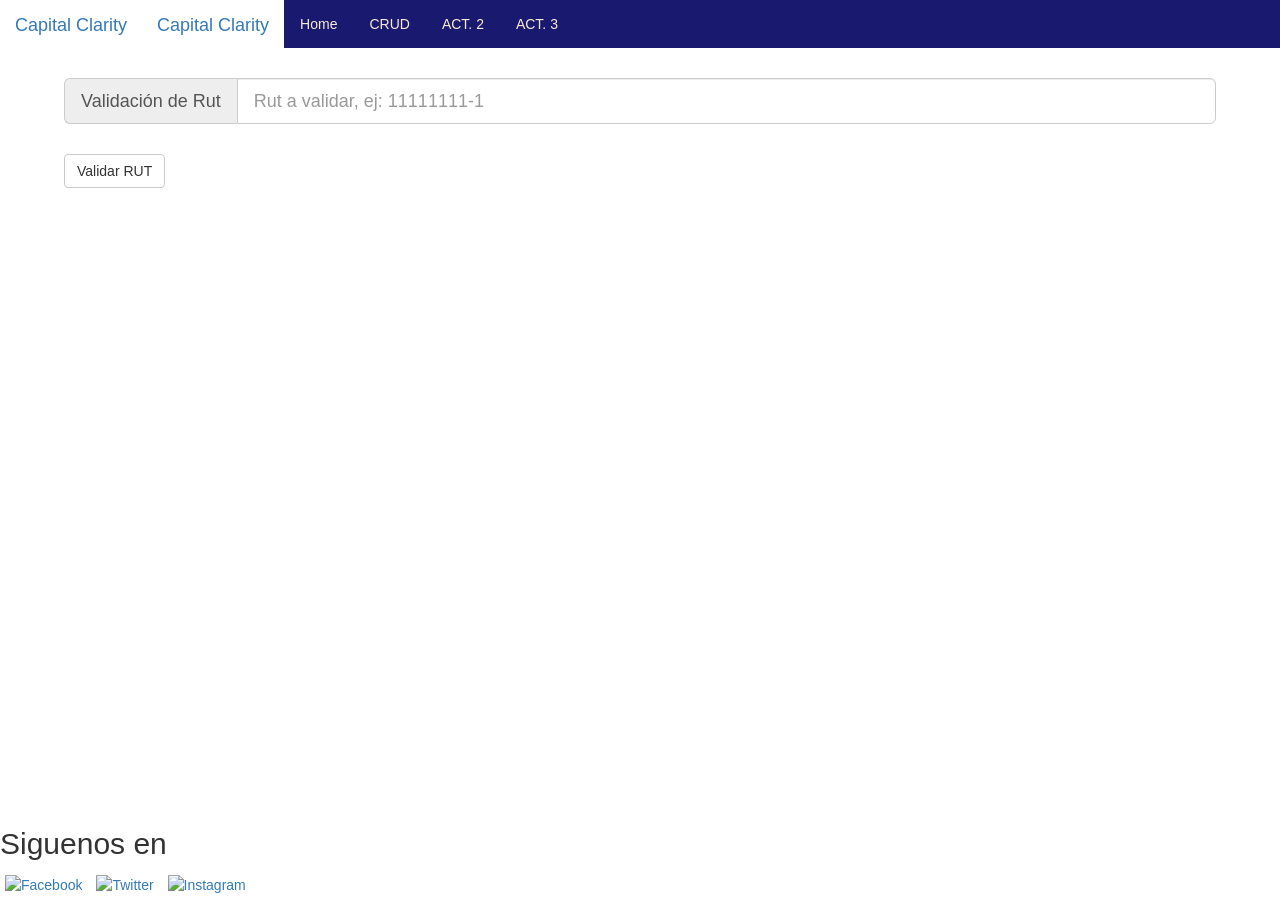
==== index.html @ 871d6251 "Merge branch 'index.html' of https://github.com/gca04/gca04.github.io into index.html" ====
<!DOCTYPE html>
<html lang="en">
    <head>
        <meta charset="utf-8">
        <meta name="viewport" content="width=device-width, initial-scale=1">
        <link rel="stylesheet" href="https://maxcdn.bootstrapcdn.com/bootstrap/3.4.1/css/bootstrap.min.css">
        <link rel="stylesheet" href="styles2.css" >
        <script src="https://ajax.googleapis.com/ajax/libs/jquery/3.7.1/jquery.min.js"></script>
        <script src="https://maxcdn.bootstrapcdn.com/bootstrap/3.4.1/js/bootstrap.min.js"></script>
        <title> Capital Clarity </title>
        <link rel="icon" type="image/x-icon" href="images/favicon1.ico">
    </head>
<body>
	<div class="navbar-header">
      <a class="navbar-brand" href="#">Capital Clarity</a>
    </div>
<nav class="sitios">
    <a class="navbar-brand" href="#">Capital Clarity</a>
    <ul>
        <li><a href="./prueba.html">Home</a></li>
        <li><a href="./crud1.html"> CRUD </a></a></li>
        <li><a href="./act2.html"> ACT. 2 </a></li>
        <li><a href="./act3.html"> ACT. 3 </a></li>
    </ul>
</nav>
    <content>
    <div id="wrapper" >
      <p>&nbsp;</p>
      <div class="input-group input-group-lg">
        <span class="input-group-addon" id="sizing-addon1"> Validación de Rut</span>
        <input type="text" class="form-control" placeholder="Rut a validar, ej: 11111111-1" aria-describedby="sizing-addon1" id="txt_rut">
      </div>
      <p>&nbsp;</p>
      <button id="btnvalida" class="btn btn-default">Validar RUT</button>
      <p>&nbsp;</p>
      <p class="text-info" id="msgerror"></p>
    </div>
  </content>
<script>
var Fn = {
	validaRut : function (rutCompleto) {
		if (!/^[0-9]+[-|‐]{1}[0-9kK]{1}$/.test( rutCompleto ))
			return false;
		var tmp 	= rutCompleto.split('-');
		var digv	= tmp[1]; 
		var rut 	= tmp[0];
		if ( digv == 'K' ) digv = 'k' ;
		return (Fn.dv(rut) == digv );
	},
	dv : function(T){
		var M=0,S=1;
		for(;T;T=Math.floor(T/10))
			S=(S+T%10*(9-M++%6))%11;
		return S?S-1:'k';
	}
}

$("#btnvalida").click(function(){
  if (Fn.validaRut( $("#txt_rut").val() )){
    $("#msgerror").html("El rut ingresado es válido :D");
  } else {
    $("#msgerror").html("El Rut no es válido :'( ");
  }
});
</script>


<footer>
	<h2>Siguenos en</h2>
   <a href="https://www.facebook.com/"> <img
                src="https://cdn-icons-png.freepik.com/256/12234/12234051.png?semt=ais_hybrid" alt="Facebook"></a>
            <a href="https://www.x.com/"><img
                src="https://png.pngtree.com/element_our/sm/20180626/sm_5b32227ca3eb9.jpg" alt="Twitter"></a>
            <a href="https://www.instagram.com/"><img src="https://cdn-icons-png.flaticon.com/512/4922/4922972.png"
                alt="Instagram"></a>

</footer>
</body>
</html>
---- styles2.css ----
body {
    margin: 0;
}

body {
    background-image: url("https://media.istockphoto.com/id/488253130/vector/business-seamless-pattern-vector-background.jpg?s=1024x1024&w=is&k=20&c=fdKbA5ZUlWOWdugk4K4QDosWJFmD5V_MMwy4mI0VHgw=");
    ;
}

h1 {
    position: relative;
    margin: 0px auto;
    width: auto;
    padding-bottom: 0px;
    font-size: 4.1rem;
    font-weight: 300;
    letter-spacing: -0.15rem;
    color: royalblue;
}

#wrapper {
    width: 90%;
    margin: 0px auto;
}

#msgerror {
    font-size: 1.4em;
}

footer {
    position: absolute;
    bottom: 0;
    left: 0;
    width: 100%;
}

footer img {
    width: 32px;
    margin: 5px;
    cursor: pointer;
    text-align: center;
    margin-left: auto 0;
    margin-right: auto 0;
}

ul {
    list-style-type: none;
    margin: 0;
    padding: 0;
    overflow: hidden;
    background-color: midnightblue;
}

li {
    float: left;
    font-family: 'Franklin Gothic Medium', 'Arial Narrow', Arial, sans-serif;
}

li a {
    display: block;
    color: antiquewhite;
    text-align: center;
    padding: 14px 16px;
    text-decoration: none;
}

li a:hover:not(.active) {
    background-color: indianred;
}

#UF {
    font-family: 'Franklin Gothic Medium', 'Arial Narrow', Arial, sans-serif;
    font-size: large;
}

#DolarO {
    font-family: 'Franklin Gothic Medium', 'Arial Narrow', Arial, sans-serif;
    font-size: large;
}

#DolarA {
    font-family: 'Franklin Gothic Medium', 'Arial Narrow', Arial, sans-serif;
    font-size: large;
}

#Euro {
    font-family: 'Franklin Gothic Medium', 'Arial Narrow', Arial, sans-serif;
    font-size: large;
}

#UTM {
    font-family: 'Franklin Gothic Medium', 'Arial Narrow', Arial, sans-serif;
    font-size: large;
}
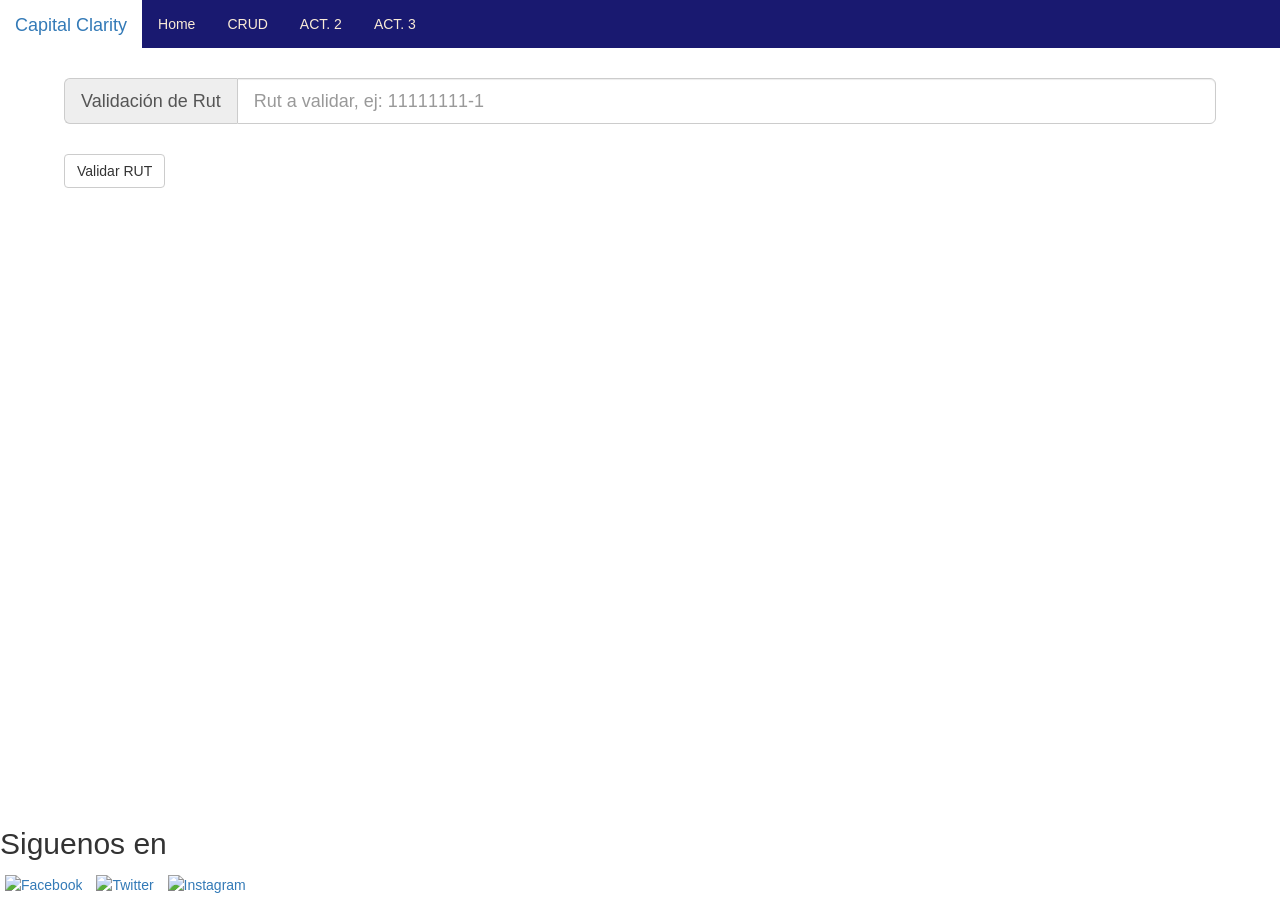
==== commit 1755468f: "fixed small mistake teehee" ====
--- a/index.html
+++ b/index.html
@@ -11,9 +11,6 @@
         <link rel="icon" type="image/x-icon" href="images/favicon1.ico">
     </head>
 <body>
-	<div class="navbar-header">
-      <a class="navbar-brand" href="#">Capital Clarity</a>
-    </div>
 <nav class="sitios">
     <a class="navbar-brand" href="#">Capital Clarity</a>
     <ul>
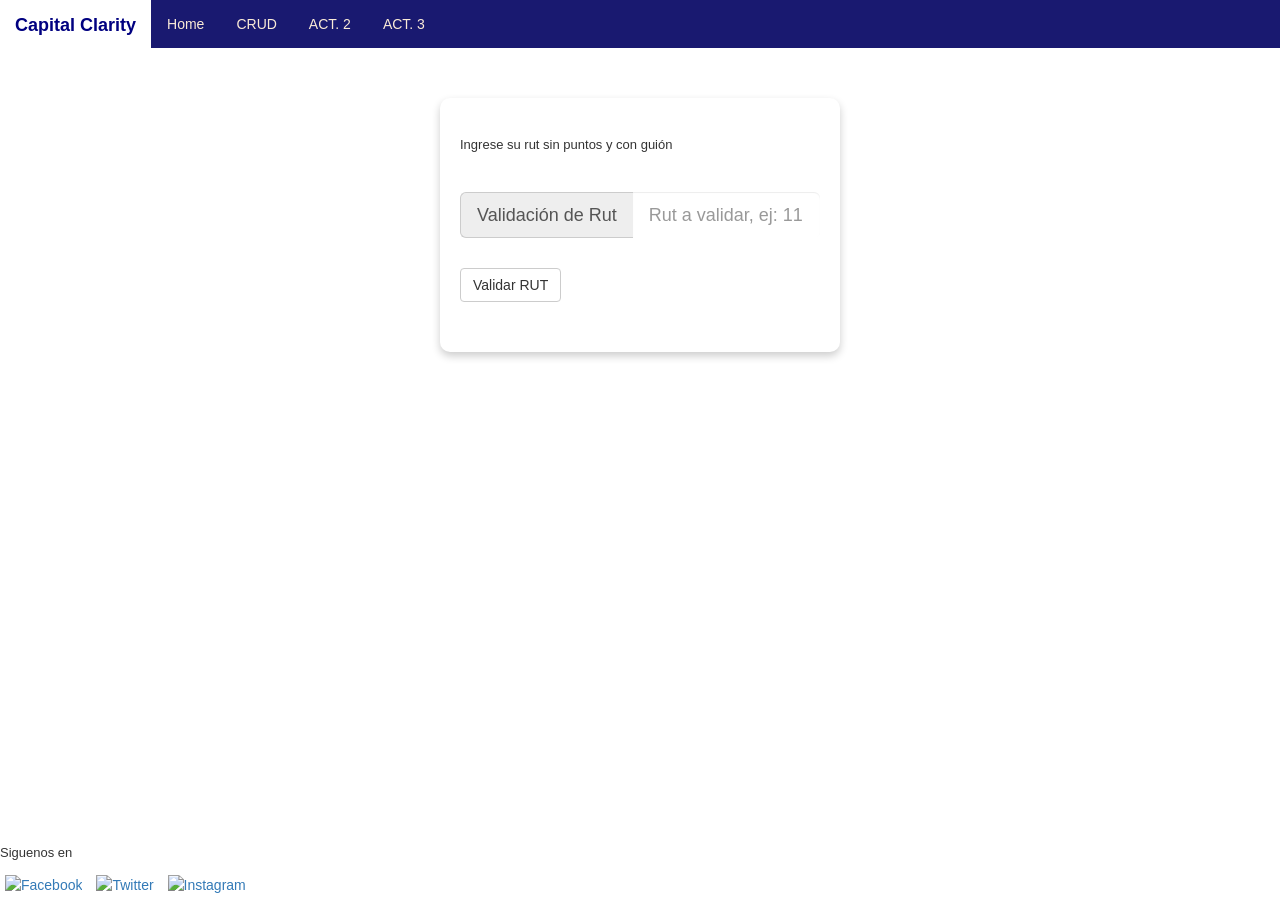
==== commit 5b944999: "Added more minimal changes" ====
--- a/index.html
+++ b/index.html
@@ -14,7 +14,7 @@
 <nav class="sitios">
     <a class="navbar-brand" href="#">Capital Clarity</a>
     <ul>
-        <li><a href="./prueba.html">Home</a></li>
+        <li><a href="./index.html">Home</a></li>
         <li><a href="./crud1.html"> CRUD </a></a></li>
         <li><a href="./act2.html"> ACT. 2 </a></li>
         <li><a href="./act3.html"> ACT. 3 </a></li>
@@ -22,6 +22,7 @@
 </nav>
     <content>
     <div id="wrapper" >
+        <h2> Ingrese su rut sin puntos y con guión</h2>
       <p>&nbsp;</p>
       <div class="input-group input-group-lg">
         <span class="input-group-addon" id="sizing-addon1"> Validación de Rut</span>
@@ -53,7 +54,12 @@
 }
 
 $("#btnvalida").click(function(){
-  if (Fn.validaRut( $("#txt_rut").val() )){
+  var rut = $("#txt_rut").val().trim();
+  if (rut === "") {
+    $("#msgerror").html("Por favor, ingrese un RUT.");
+    return;
+  }
+  if (Fn.validaRut(rut)){
     $("#msgerror").html("El rut ingresado es válido :D");
   } else {
     $("#msgerror").html("El Rut no es válido :'( ");
--- a/styles2.css
+++ b/styles2.css
@@ -1,10 +1,12 @@
 body {
     margin: 0;
-}
-
-body {
     background-image: url("https://media.istockphoto.com/id/488253130/vector/business-seamless-pattern-vector-background.jpg?s=1024x1024&w=is&k=20&c=fdKbA5ZUlWOWdugk4K4QDosWJFmD5V_MMwy4mI0VHgw=");
     ;
+}
+.navbar-brand {
+    color: navy;
+    font-weight: bold;
+    font-family: 'Trebuchet MS', 'Lucida Sans Unicode', 'Lucida Grande', 'Lucida Sans', Arial, sans-serif;
 }
 
 h1 {
@@ -17,15 +19,38 @@
     letter-spacing: -0.15rem;
     color: royalblue;
 }
+h2 {
+    font-size: small;
+}
 
 #wrapper {
-    width: 90%;
-    margin: 0px auto;
+    max-width: 400px;
+    margin: 50px auto;
+    background: white;
+    padding: 20px;
+    border-radius: 10px;
+    box-shadow: 0px 4px 8px rgba(0, 0, 0, 0.2);
 }
 
 #msgerror {
     font-size: 1.4em;
 }
+
+
+
+.form-control {
+    flex: 1;
+    padding: 10px;
+    border: none;
+    outline: none;
+}
+
+.text-info {
+    font-size: 18px;
+    font-weight: bold;
+    color: #dc3545;
+}
+
 
 footer {
     position: absolute;
@@ -67,28 +92,3 @@
 li a:hover:not(.active) {
     background-color: indianred;
 }
-
-#UF {
-    font-family: 'Franklin Gothic Medium', 'Arial Narrow', Arial, sans-serif;
-    font-size: large;
-}
-
-#DolarO {
-    font-family: 'Franklin Gothic Medium', 'Arial Narrow', Arial, sans-serif;
-    font-size: large;
-}
-
-#DolarA {
-    font-family: 'Franklin Gothic Medium', 'Arial Narrow', Arial, sans-serif;
-    font-size: large;
-}
-
-#Euro {
-    font-family: 'Franklin Gothic Medium', 'Arial Narrow', Arial, sans-serif;
-    font-size: large;
-}
-
-#UTM {
-    font-family: 'Franklin Gothic Medium', 'Arial Narrow', Arial, sans-serif;
-    font-size: large;
-}
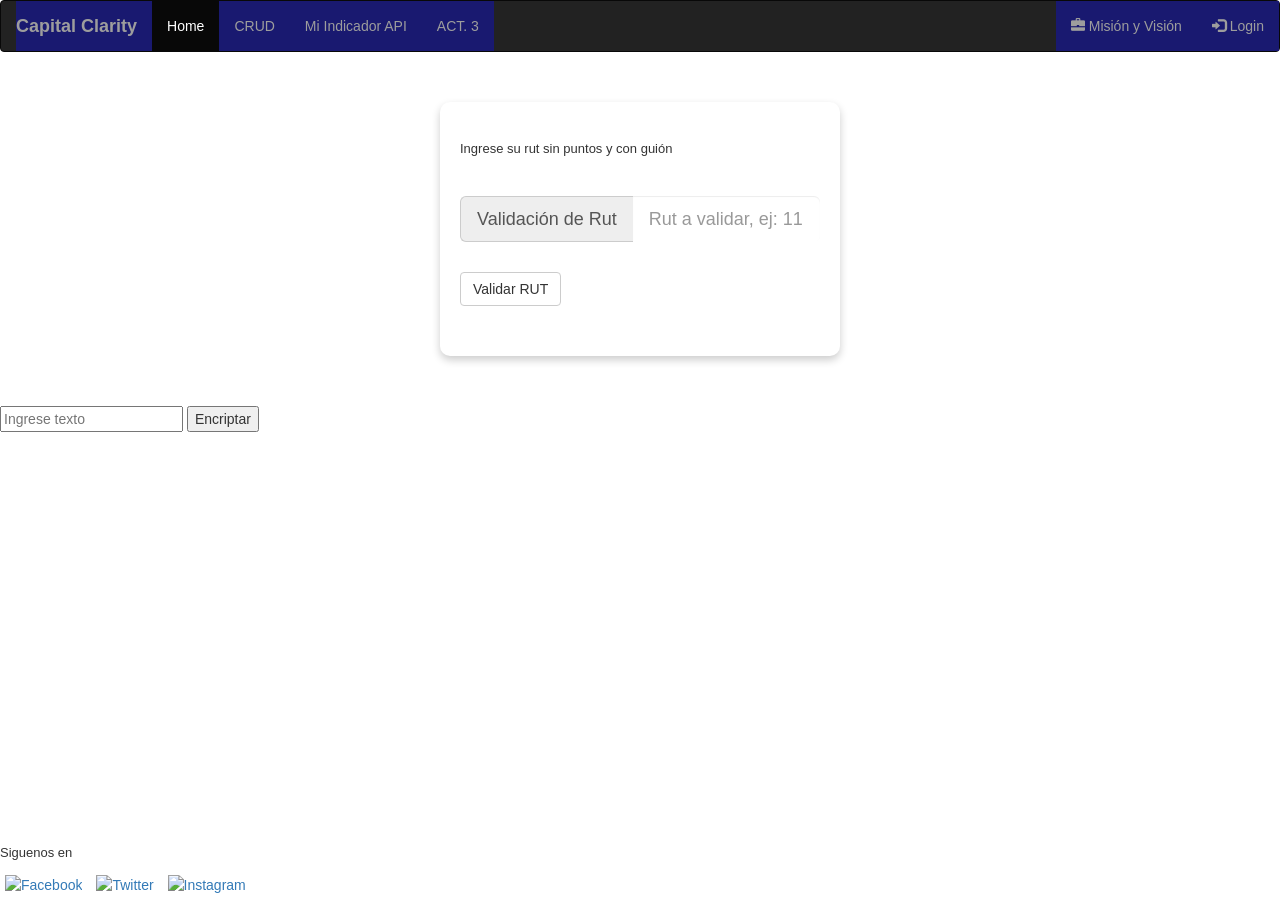
==== commit 5b21f60b: "Major changes in UI, and addition of more stuff" ====
--- a/index.html
+++ b/index.html
@@ -5,20 +5,27 @@
         <meta name="viewport" content="width=device-width, initial-scale=1">
         <link rel="stylesheet" href="https://maxcdn.bootstrapcdn.com/bootstrap/3.4.1/css/bootstrap.min.css">
         <link rel="stylesheet" href="styles2.css" >
+        <script src="https://cdnjs.cloudflare.com/ajax/libs/crypto-js/4.1.1/crypto-js.min.js"></script>
         <script src="https://ajax.googleapis.com/ajax/libs/jquery/3.7.1/jquery.min.js"></script>
         <script src="https://maxcdn.bootstrapcdn.com/bootstrap/3.4.1/js/bootstrap.min.js"></script>
         <title> Capital Clarity </title>
         <link rel="icon" type="image/x-icon" href="images/favicon1.ico">
     </head>
 <body>
-<nav class="sitios">
-    <a class="navbar-brand" href="#">Capital Clarity</a>
-    <ul>
-        <li><a href="./index.html">Home</a></li>
-        <li><a href="./crud1.html"> CRUD </a></a></li>
-        <li><a href="./act2.html"> ACT. 2 </a></li>
-        <li><a href="./act3.html"> ACT. 3 </a></li>
+<nav class="navbar navbar-inverse">
+  <div class="container-fluid">
+    <ul class="nav navbar-nav">
+      <li><a class="navbar-brand" href="#">Capital Clarity</a></li>
+      <li class="active"><a href="./index.html">Home</a></li>
+      <li><a href="./crud1.html">CRUD</a></li>
+      <li><a href="./act2.html">Mi Indicador API</a></li>
+      <li><a href="./act3.html">ACT. 3</a></li>
     </ul>
+    <ul class="nav navbar-nav navbar-right">
+      <li><a href="./mys.html"><span class="glyphicon glyphicon-briefcase"></span> Misión y Visión</a></li>
+      <li><a href="#"><span class="glyphicon glyphicon-log-in"></span> Login</a></li>
+    </ul>
+  </div>
 </nav>
     <content>
     <div id="wrapper" >
@@ -34,6 +41,11 @@
       <p class="text-info" id="msgerror"></p>
     </div>
   </content>
+
+<input type="text" id="texto" placeholder="Ingrese texto">
+<button onclick="mostrarTextoCifrado()">Encriptar</button>
+<p id="resultado"></p>
+
 <script>
 var Fn = {
 	validaRut : function (rutCompleto) {
@@ -65,6 +77,32 @@
     $("#msgerror").html("El Rut no es válido :'( ");
   }
 });
+
+function mostrarTextoCifrado() {
+    let texto = document.getElementById("texto").value;
+    let cifrado = encriptarTexto(texto);
+    document.getElementById("resultado").innerText = "Texto cifrado: " + cifrado;
+}
+function encriptarTexto(texto) {
+    let clave = "miClaveSecreta";
+    let textoCifrado = CryptoJS.AES.encrypt(texto, clave).toString();
+    return textoCifrado;
+}
+
+function desencriptarTexto(textoCifrado) {
+    let clave = "miClaveSecreta";
+    let bytes = CryptoJS.AES.decrypt(textoCifrado, clave);
+    let textoOriginal = bytes.toString(CryptoJS.enc.Utf8);
+    return textoOriginal;
+}
+
+let textoUsuario = "Hola, este es un mensaje secreto";
+let textoCifrado = encriptarTexto(textoUsuario);
+console.log("Texto cifrado:", textoCifrado);
+
+let textoDesencriptado = desencriptarTexto(textoCifrado);
+console.log("Texto desencriptado:", textoDesencriptado);
+
 </script>
 
 
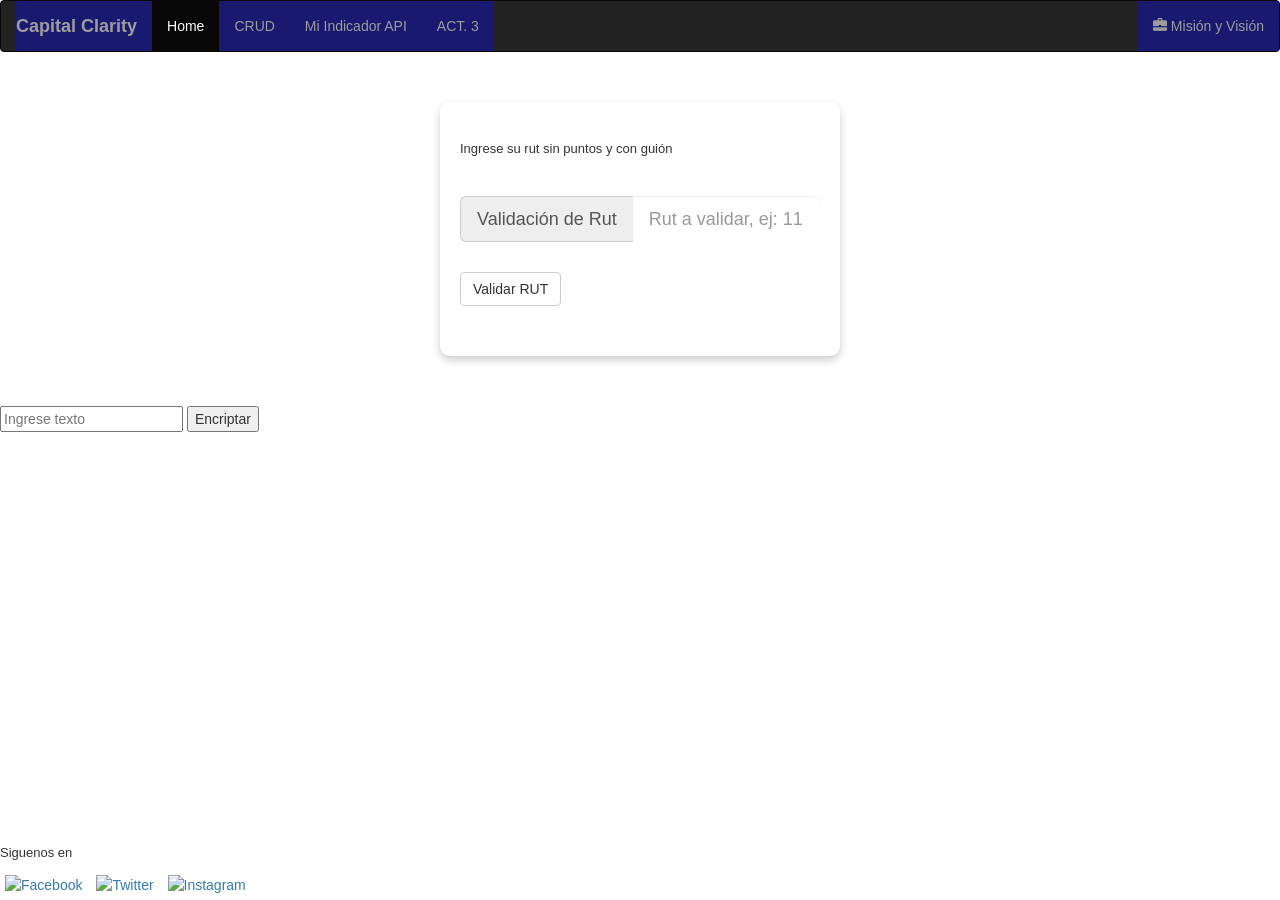
==== commit 1c03ba84: "Minimal changes a" ====
--- a/index.html
+++ b/index.html
@@ -23,7 +23,6 @@
     </ul>
     <ul class="nav navbar-nav navbar-right">
       <li><a href="./mys.html"><span class="glyphicon glyphicon-briefcase"></span> Misión y Visión</a></li>
-      <li><a href="#"><span class="glyphicon glyphicon-log-in"></span> Login</a></li>
     </ul>
   </div>
 </nav>
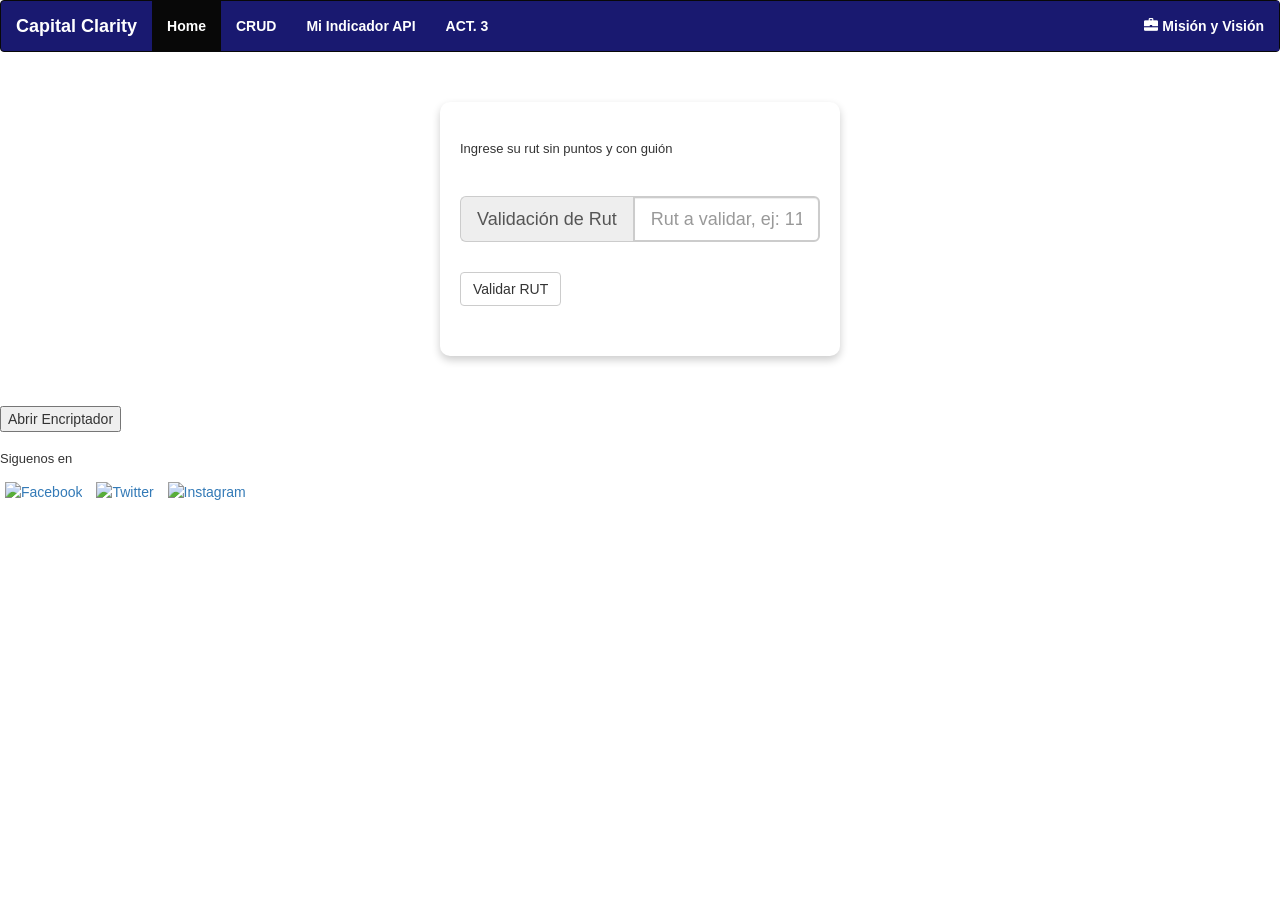
==== commit 7c482a8f: "Minimal changes" ====
--- a/index.html
+++ b/index.html
@@ -41,10 +41,17 @@
     </div>
   </content>
 
-<input type="text" id="texto" placeholder="Ingrese texto">
-<button onclick="mostrarTextoCifrado()">Encriptar</button>
-<p id="resultado"></p>
+<button onclick="abrirModal()">Abrir Encriptador</button>
 
+<div id="modal" class="modal">
+    <div class="modal-contenido">
+        <span class="cerrar" onclick="cerrarModal()">&times;</span>
+        <h1>Encriptador de Texto</h1>
+        <input type="text" id="texto" placeholder="Ingrese texto">
+        <button onclick="mostrarTextoCifrado()">Encriptar</button>
+        <p id="resultado"></p>
+    </div>
+</div>
 <script>
 var Fn = {
 	validaRut : function (rutCompleto) {
@@ -77,11 +84,24 @@
   }
 });
 
+function abrirModal() {
+    document.getElementById("modal").style.display = "flex";
+}
+
+function cerrarModal() {
+    document.getElementById("modal").style.display = "none";
+}
+
 function mostrarTextoCifrado() {
     let texto = document.getElementById("texto").value;
+    if (!texto) {
+        document.getElementById("resultado").innerText = "Por favor, ingrese un texto.";
+        return;
+    }
     let cifrado = encriptarTexto(texto);
     document.getElementById("resultado").innerText = "Texto cifrado: " + cifrado;
 }
+
 function encriptarTexto(texto) {
     let clave = "miClaveSecreta";
     let textoCifrado = CryptoJS.AES.encrypt(texto, clave).toString();
@@ -94,13 +114,36 @@
     let textoOriginal = bytes.toString(CryptoJS.enc.Utf8);
     return textoOriginal;
 }
+function abrirModal() {
+    document.getElementById("modal").style.display = "flex";
+}
 
-let textoUsuario = "Hola, este es un mensaje secreto";
-let textoCifrado = encriptarTexto(textoUsuario);
-console.log("Texto cifrado:", textoCifrado);
+function cerrarModal() {
+    document.getElementById("modal").style.display = "none";
+}
 
-let textoDesencriptado = desencriptarTexto(textoCifrado);
-console.log("Texto desencriptado:", textoDesencriptado);
+function mostrarTextoCifrado() {
+    let texto = document.getElementById("texto").value;
+    if (!texto) {
+        document.getElementById("resultado").innerText = "Por favor, ingrese un texto.";
+        return;
+    }
+    let cifrado = encriptarTexto(texto);
+    document.getElementById("resultado").innerText = "Texto cifrado: " + cifrado;
+}
+
+function encriptarTexto(texto) {
+    let clave = "miClaveSecreta";
+    let textoCifrado = CryptoJS.AES.encrypt(texto, clave).toString();
+    return textoCifrado;
+}
+
+function desencriptarTexto(textoCifrado) {
+    let clave = "miClaveSecreta";
+    let bytes = CryptoJS.AES.decrypt(textoCifrado, clave);
+    let textoOriginal = bytes.toString(CryptoJS.enc.Utf8);
+    return textoOriginal;
+}
 
 </script>
 
--- a/styles2.css
+++ b/styles2.css
@@ -3,9 +3,16 @@
     background-image: url("https://media.istockphoto.com/id/488253130/vector/business-seamless-pattern-vector-background.jpg?s=1024x1024&w=is&k=20&c=fdKbA5ZUlWOWdugk4K4QDosWJFmD5V_MMwy4mI0VHgw=");
     ;
 }
+.navbar {
+    background-color: midnightblue !important;
+    font-weight: bold;
+}
+.navbar a {
+    color: white !important;
+}
+
 .navbar-brand {
-    color: navy;
-    font-weight: bold;
+    padding-left: 15px;
     font-family: 'Trebuchet MS', 'Lucida Sans Unicode', 'Lucida Grande', 'Lucida Sans', Arial, sans-serif;
 }
 
@@ -36,7 +43,18 @@
     font-size: 1.4em;
 }
 
+input[type="text"] {
+    width: 80%;
+    padding: 10px;
+    border: 2px solid #ccc;
+    border-radius: 5px;
+    font-size: 16px;
+}
 
+input[type="text"]:focus {
+    border-color: #007bff;
+    outline: none;
+}
 
 .form-control {
     flex: 1;
@@ -51,9 +69,16 @@
     color: #dc3545;
 }
 
+.container {
+    max-width: 600px;
+    margin: auto;
+    background: white;
+    padding: 20px;
+    border-radius: 10px;
+    box-shadow: 0px 4px 8px rgba(0, 0, 0, 0.2);
+}
 
 footer {
-    position: absolute;
     bottom: 0;
     left: 0;
     width: 100%;
@@ -92,3 +117,27 @@
 li a:hover:not(.active) {
     background-color: indianred;
 }
+.modal-contenido {
+    background-color: white;
+    padding: 20px;
+    border-radius: 10px;
+    box-shadow: 0px 4px 8px rgba(0, 0, 0, 0.2);
+    text-align: center;
+    width: 300px;
+    max-height: 400px;
+    overflow: hidden;
+    position: relative;
+}
+
+#resultado {
+    max-width: 100%;
+    word-wrap: break-word;
+    overflow-wrap: break-word;
+    font-size: 14px;
+    padding: 10px;
+    background-color: #f4f4f4;
+    border-radius: 5px;
+    margin-top: 10px;
+    max-height: 150px;
+    overflow-y: auto; 
+}
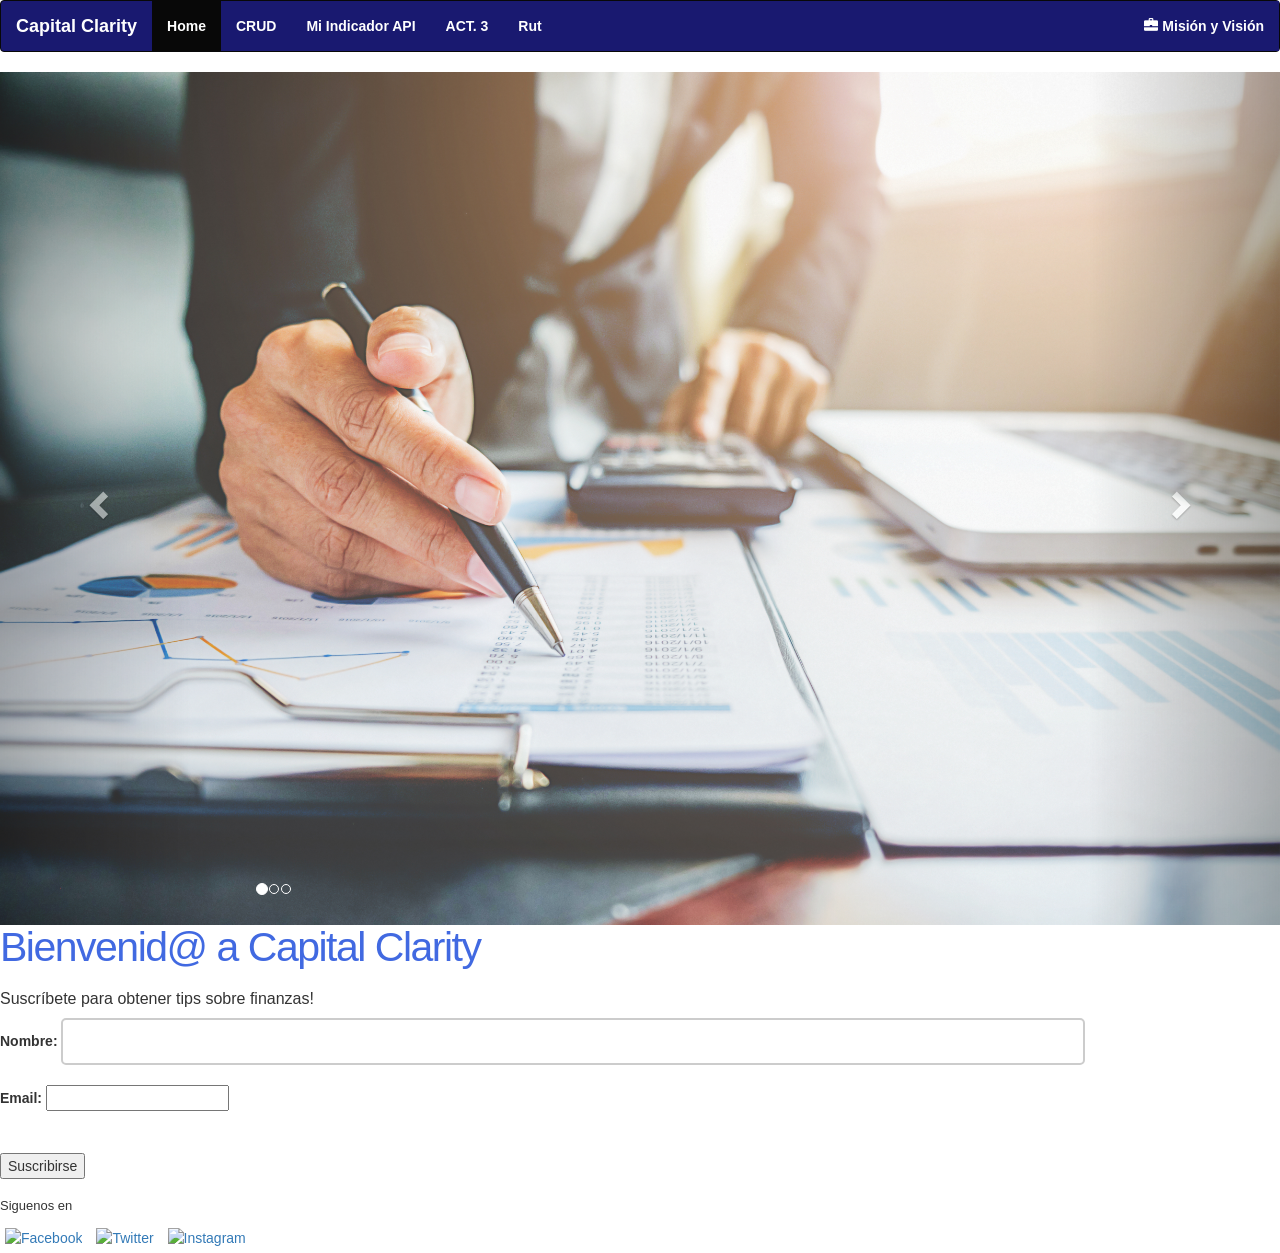
==== commit 03163710: "several changes yay" ====
--- a/index.html
+++ b/index.html
@@ -1,162 +1,125 @@
 <!DOCTYPE html>
 <html lang="en">
-    <head>
-        <meta charset="utf-8">
-        <meta name="viewport" content="width=device-width, initial-scale=1">
-        <link rel="stylesheet" href="https://maxcdn.bootstrapcdn.com/bootstrap/3.4.1/css/bootstrap.min.css">
-        <link rel="stylesheet" href="styles2.css" >
-        <script src="https://cdnjs.cloudflare.com/ajax/libs/crypto-js/4.1.1/crypto-js.min.js"></script>
-        <script src="https://ajax.googleapis.com/ajax/libs/jquery/3.7.1/jquery.min.js"></script>
-        <script src="https://maxcdn.bootstrapcdn.com/bootstrap/3.4.1/js/bootstrap.min.js"></script>
-        <title> Capital Clarity </title>
-        <link rel="icon" type="image/x-icon" href="images/favicon1.ico">
-    </head>
+
+<head>
+  <meta charset="utf-8">
+  <meta name="viewport" content="width=device-width, initial-scale=1">
+  <link rel="stylesheet" href="https://maxcdn.bootstrapcdn.com/bootstrap/3.4.1/css/bootstrap.min.css">
+  <link rel="stylesheet" href="styles2.css">
+  <script src="https://cdnjs.cloudflare.com/ajax/libs/crypto-js/4.1.1/crypto-js.min.js"></script>
+  <script src="https://ajax.googleapis.com/ajax/libs/jquery/3.7.1/jquery.min.js"></script>
+  <script src="https://maxcdn.bootstrapcdn.com/bootstrap/3.4.1/js/bootstrap.min.js"></script>
+  <title> Capital Clarity </title>
+  <link rel="icon" type="image/x-icon" href="images/favicon2.ico">
+</head>
+
 <body>
-<nav class="navbar navbar-inverse">
-  <div class="container-fluid">
-    <ul class="nav navbar-nav">
-      <li><a class="navbar-brand" href="#">Capital Clarity</a></li>
-      <li class="active"><a href="./index.html">Home</a></li>
-      <li><a href="./crud1.html">CRUD</a></li>
-      <li><a href="./act2.html">Mi Indicador API</a></li>
-      <li><a href="./act3.html">ACT. 3</a></li>
-    </ul>
-    <ul class="nav navbar-nav navbar-right">
-      <li><a href="./mys.html"><span class="glyphicon glyphicon-briefcase"></span> Misión y Visión</a></li>
-    </ul>
+  <nav class="navbar navbar-inverse">
+    <div class="container-fluid">
+      <ul class="nav navbar-nav">
+        <li><a class="navbar-brand" href="#">Capital Clarity</a></li>
+        <li class="active"><a href="./index.html">Home</a></li>
+        <li><a href="./crud1.html">CRUD</a></li>
+        <li><a href="./act2.html">Mi Indicador API</a></li>
+        <li><a href="./act3.html">ACT. 3</a></li>
+        <li><a href="./act4.html"> Rut</a></li>
+      </ul>
+      <ul class="nav navbar-nav navbar-right">
+        <li><a href="./mys.html"><span class="glyphicon glyphicon-briefcase"></span> Misión y Visión</a></li>
+      </ul>
+    </div>
+  </nav>
+  <div id="myCarousel" class="carousel slide" data-ride="carousel">
+    <ol class="carousel-indicators">
+      <li data-target="#myCarousel" data-slide-to="0" class="active"></li>
+      <li data-target="#myCarousel" data-slide-to="1"></li>
+      <li data-target="#myCarousel" data-slide-to="2"></li>
+    </ol>
+
+    <div class="carousel-inner">
+      <div class="item active">
+        <img src="images/1.jpg">
+      </div>
+
+      <div class="item">
+        <img src="images/2.jpg">
+      </div>
+
+      <div class="item">
+        <img src="images/3.jpg">
+      </div>
+    </div>
+
+    <a class="left carousel-control" href="#myCarousel" data-slide="prev">
+      <span class="glyphicon glyphicon-chevron-left"></span>
+      <span class="sr-only">Previous</span>
+    </a>
+    <a class="right carousel-control" href="#myCarousel" data-slide="next">
+      <span class="glyphicon glyphicon-chevron-right"></span>
+      <span class="sr-only">Next</span>
+    </a>
   </div>
-</nav>
-    <content>
-    <div id="wrapper" >
-        <h2> Ingrese su rut sin puntos y con guión</h2>
-      <p>&nbsp;</p>
-      <div class="input-group input-group-lg">
-        <span class="input-group-addon" id="sizing-addon1"> Validación de Rut</span>
-        <input type="text" class="form-control" placeholder="Rut a validar, ej: 11111111-1" aria-describedby="sizing-addon1" id="txt_rut">
-      </div>
-      <p>&nbsp;</p>
-      <button id="btnvalida" class="btn btn-default">Validar RUT</button>
-      <p>&nbsp;</p>
-      <p class="text-info" id="msgerror"></p>
-    </div>
-  </content>
+  <h1> Bienvenid@ a Capital Clarity </h1>
+  <h2>Suscríbete para obtener tips sobre finanzas!</h2>
+  <form id="miFormulario" action="">
+    <label for="nombre">Nombre:</label>
+    <input type="text" id="nombre" required> <br><br>
+    <label for="email">Email:</label>
+    <input type="email" id="email" required><br><br>
+    <br>
+    <button type="submit">Suscribirse</button>
+  </form>
+  <div id="errores"></div>
+  <script>
+    function esEmailValido(email) {
+      let regex = /^[^\s@]+@[^\s@]+\.[^\s@]+$/;
+      return regex.test(email);
+    }
+    function esEdadValida(edad) {
+      let min = 18
+      let max = 76
+      return edad >= min && edad <= max;
+    }
 
-<button onclick="abrirModal()">Abrir Encriptador</button>
+    document.getElementById('miFormulario').addEventListener('submit', function (event) {
+      let errores = [];
 
-<div id="modal" class="modal">
-    <div class="modal-contenido">
-        <span class="cerrar" onclick="cerrarModal()">&times;</span>
-        <h1>Encriptador de Texto</h1>
-        <input type="text" id="texto" placeholder="Ingrese texto">
-        <button onclick="mostrarTextoCifrado()">Encriptar</button>
-        <p id="resultado"></p>
-    </div>
-</div>
-<script>
-var Fn = {
-	validaRut : function (rutCompleto) {
-		if (!/^[0-9]+[-|‐]{1}[0-9kK]{1}$/.test( rutCompleto ))
-			return false;
-		var tmp 	= rutCompleto.split('-');
-		var digv	= tmp[1]; 
-		var rut 	= tmp[0];
-		if ( digv == 'K' ) digv = 'k' ;
-		return (Fn.dv(rut) == digv );
-	},
-	dv : function(T){
-		var M=0,S=1;
-		for(;T;T=Math.floor(T/10))
-			S=(S+T%10*(9-M++%6))%11;
-		return S?S-1:'k';
-	}
-}
+      let nombre = document.getElementById('nombre').value;
+      let email = document.getElementById('email').value;
+      if (nombre.length < 3) {
+                errorNombre.style.display = "block";
+                valido = false;
+            } else {
+                errorNombre.style.display = "none";
+            }
 
-$("#btnvalida").click(function(){
-  var rut = $("#txt_rut").val().trim();
-  if (rut === "") {
-    $("#msgerror").html("Por favor, ingrese un RUT.");
-    return;
-  }
-  if (Fn.validaRut(rut)){
-    $("#msgerror").html("El rut ingresado es válido :D");
-  } else {
-    $("#msgerror").html("El Rut no es válido :'( ");
-  }
-});
+      if (!esEmailValido(email)) {
+        errores.push('el formato de email es incorrecto');
+      }
+      if (nombre === '') {
+        errores.push('El campo nombre es obligatorio.');
+      }
 
-function abrirModal() {
-    document.getElementById("modal").style.display = "flex";
-}
+      if (email === '') {
+        errores.push('El campo email es obligatorio.');
+      }
 
-function cerrarModal() {
-    document.getElementById("modal").style.display = "none";
-}
+      if (errores.length > 0) {
+        event.preventDefault();
+        document.getElementById('errores').innerHTML = errores.join('<br>');
+      }
 
-function mostrarTextoCifrado() {
-    let texto = document.getElementById("texto").value;
-    if (!texto) {
-        document.getElementById("resultado").innerText = "Por favor, ingrese un texto.";
-        return;
-    }
-    let cifrado = encriptarTexto(texto);
-    document.getElementById("resultado").innerText = "Texto cifrado: " + cifrado;
-}
+    });
+  </script>
+  <footer>
+    <h3>Siguenos en</h3>
+    <a href="https://www.facebook.com/"> <img
+        src="https://cdn-icons-png.freepik.com/256/12234/12234051.png?semt=ais_hybrid" alt="Facebook"></a>
+    <a href="https://www.x.com/"><img src="https://png.pngtree.com/element_our/sm/20180626/sm_5b32227ca3eb9.jpg"
+        alt="Twitter"></a>
+    <a href="https://www.instagram.com/"><img src="https://cdn-icons-png.flaticon.com/512/4922/4922972.png"
+        alt="Instagram"></a>
 
-function encriptarTexto(texto) {
-    let clave = "miClaveSecreta";
-    let textoCifrado = CryptoJS.AES.encrypt(texto, clave).toString();
-    return textoCifrado;
-}
-
-function desencriptarTexto(textoCifrado) {
-    let clave = "miClaveSecreta";
-    let bytes = CryptoJS.AES.decrypt(textoCifrado, clave);
-    let textoOriginal = bytes.toString(CryptoJS.enc.Utf8);
-    return textoOriginal;
-}
-function abrirModal() {
-    document.getElementById("modal").style.display = "flex";
-}
-
-function cerrarModal() {
-    document.getElementById("modal").style.display = "none";
-}
-
-function mostrarTextoCifrado() {
-    let texto = document.getElementById("texto").value;
-    if (!texto) {
-        document.getElementById("resultado").innerText = "Por favor, ingrese un texto.";
-        return;
-    }
-    let cifrado = encriptarTexto(texto);
-    document.getElementById("resultado").innerText = "Texto cifrado: " + cifrado;
-}
-
-function encriptarTexto(texto) {
-    let clave = "miClaveSecreta";
-    let textoCifrado = CryptoJS.AES.encrypt(texto, clave).toString();
-    return textoCifrado;
-}
-
-function desencriptarTexto(textoCifrado) {
-    let clave = "miClaveSecreta";
-    let bytes = CryptoJS.AES.decrypt(textoCifrado, clave);
-    let textoOriginal = bytes.toString(CryptoJS.enc.Utf8);
-    return textoOriginal;
-}
-
-</script>
-
-
-<footer>
-	<h2>Siguenos en</h2>
-   <a href="https://www.facebook.com/"> <img
-                src="https://cdn-icons-png.freepik.com/256/12234/12234051.png?semt=ais_hybrid" alt="Facebook"></a>
-            <a href="https://www.x.com/"><img
-                src="https://png.pngtree.com/element_our/sm/20180626/sm_5b32227ca3eb9.jpg" alt="Twitter"></a>
-            <a href="https://www.instagram.com/"><img src="https://cdn-icons-png.flaticon.com/512/4922/4922972.png"
-                alt="Instagram"></a>
-
-</footer>
+  </footer>
 </body>
-</html>
+</html>
--- a/styles2.css
+++ b/styles2.css
@@ -25,8 +25,12 @@
     font-weight: 300;
     letter-spacing: -0.15rem;
     color: royalblue;
+    font-family: 'Trebuchet MS', 'Lucida Sans Unicode', 'Lucida Grande', 'Lucida Sans', Arial, sans-serif;
 }
-h2 {
+h2{
+    font-size: medium;
+}
+h3 {
     font-size: small;
 }
 
@@ -126,7 +130,7 @@
     width: 300px;
     max-height: 400px;
     overflow: hidden;
-    position: relative;
+    position: center;
 }
 
 #resultado {
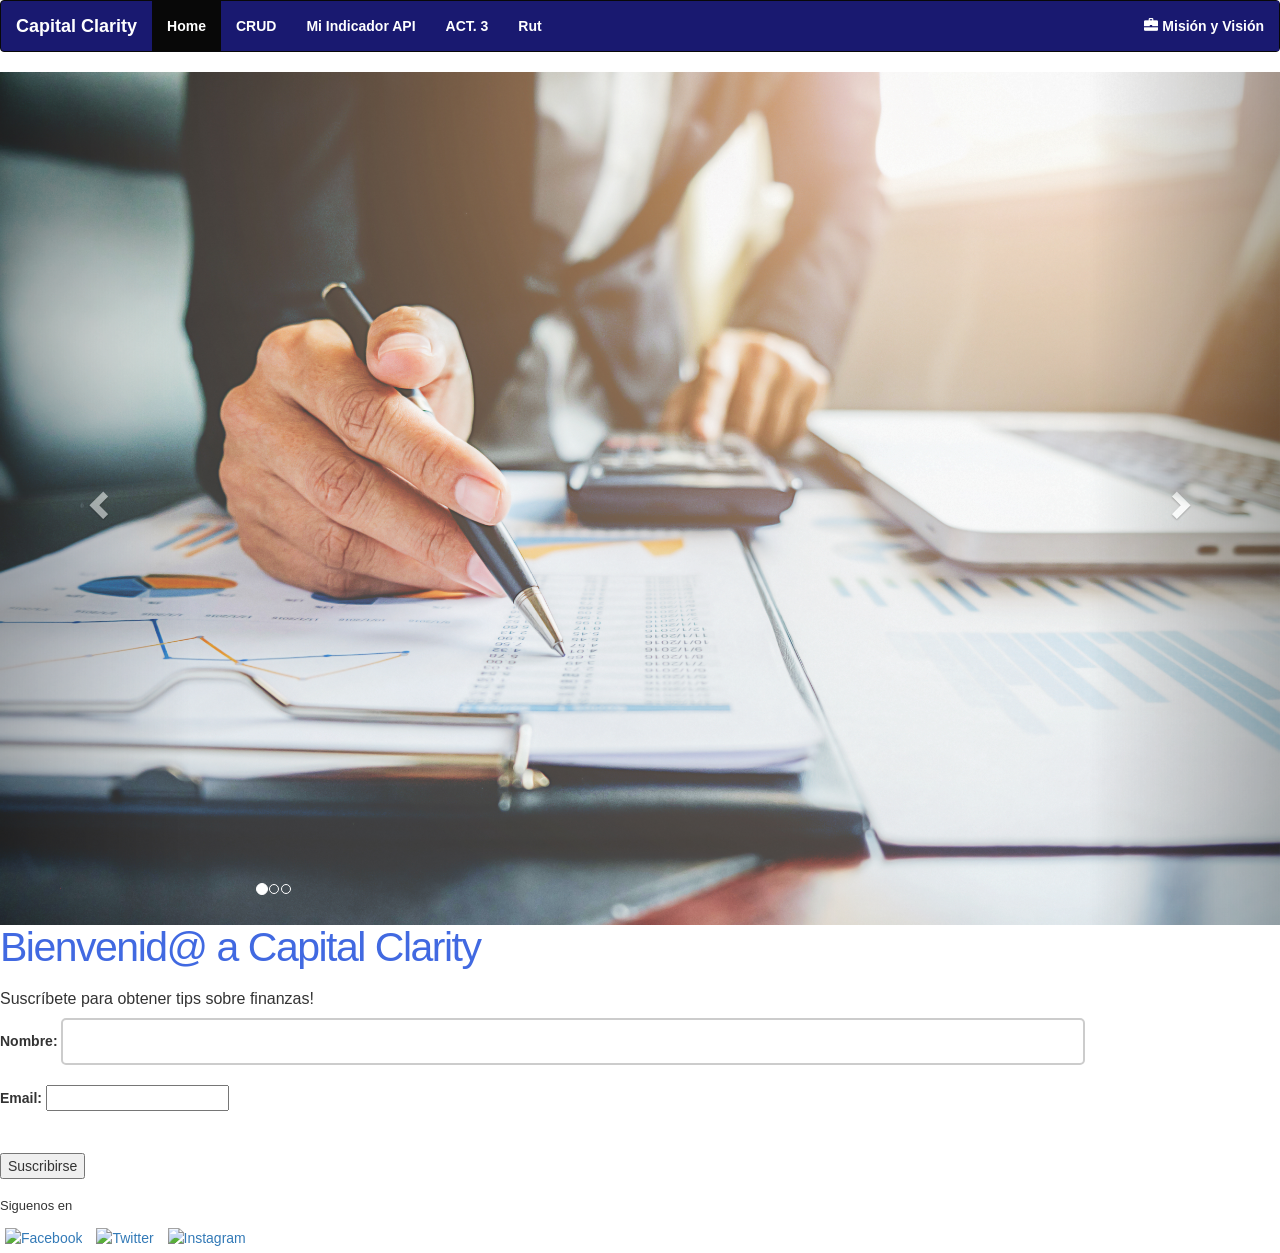
==== commit 214765c9: "update" ====
--- a/index.html
+++ b/index.html
@@ -1,6 +1,7 @@
 <!DOCTYPE html>
 <html lang="en">
-
+<!--NOTA: decidí volver a realizar mi página debido a que estaba insatisfecha con la anterior-->
+<!--Eliminé el carro y lo reemplacé con un planificador de presupuesto para el crud e incluye localstorage-->
 <head>
   <meta charset="utf-8">
   <meta name="viewport" content="width=device-width, initial-scale=1">
@@ -14,6 +15,7 @@
 </head>
 
 <body>
+  <!--Barra de navegación con glyphicon-->
   <nav class="navbar navbar-inverse">
     <div class="container-fluid">
       <ul class="nav navbar-nav">
@@ -26,9 +28,9 @@
       </ul>
       <ul class="nav navbar-nav navbar-right">
         <li><a href="./mys.html"><span class="glyphicon glyphicon-briefcase"></span> Misión y Visión</a></li>
-      </ul>
     </div>
   </nav>
+  <!--carrusel con imágenes relacionadas a la página-->
   <div id="myCarousel" class="carousel slide" data-ride="carousel">
     <ol class="carousel-indicators">
       <li data-target="#myCarousel" data-slide-to="0" class="active"></li>
@@ -61,6 +63,7 @@
   </div>
   <h1> Bienvenid@ a Capital Clarity </h1>
   <h2>Suscríbete para obtener tips sobre finanzas!</h2>
+  <!--Formulario con validación para suscripción falsa-->
   <form id="miFormulario" action="">
     <label for="nombre">Nombre:</label>
     <input type="text" id="nombre" required> <br><br>
@@ -87,11 +90,11 @@
       let nombre = document.getElementById('nombre').value;
       let email = document.getElementById('email').value;
       if (nombre.length < 3) {
-                errorNombre.style.display = "block";
-                valido = false;
-            } else {
-                errorNombre.style.display = "none";
-            }
+        errorNombre.style.display = "block";
+        valido = false;
+      } else {
+        errorNombre.style.display = "none";
+      }
 
       if (!esEmailValido(email)) {
         errores.push('el formato de email es incorrecto');
@@ -108,8 +111,11 @@
         event.preventDefault();
         document.getElementById('errores').innerHTML = errores.join('<br>');
       }
-
-    });
+      else {
+      alert('¡Gracias por suscribirte. Pronto recibirás tips sobre finanzas.');
+      document.getElementById('miFormulario').reset();
+    }
+  });
   </script>
   <footer>
     <h3>Siguenos en</h3>
@@ -122,4 +128,5 @@
 
   </footer>
 </body>
+
 </html>
